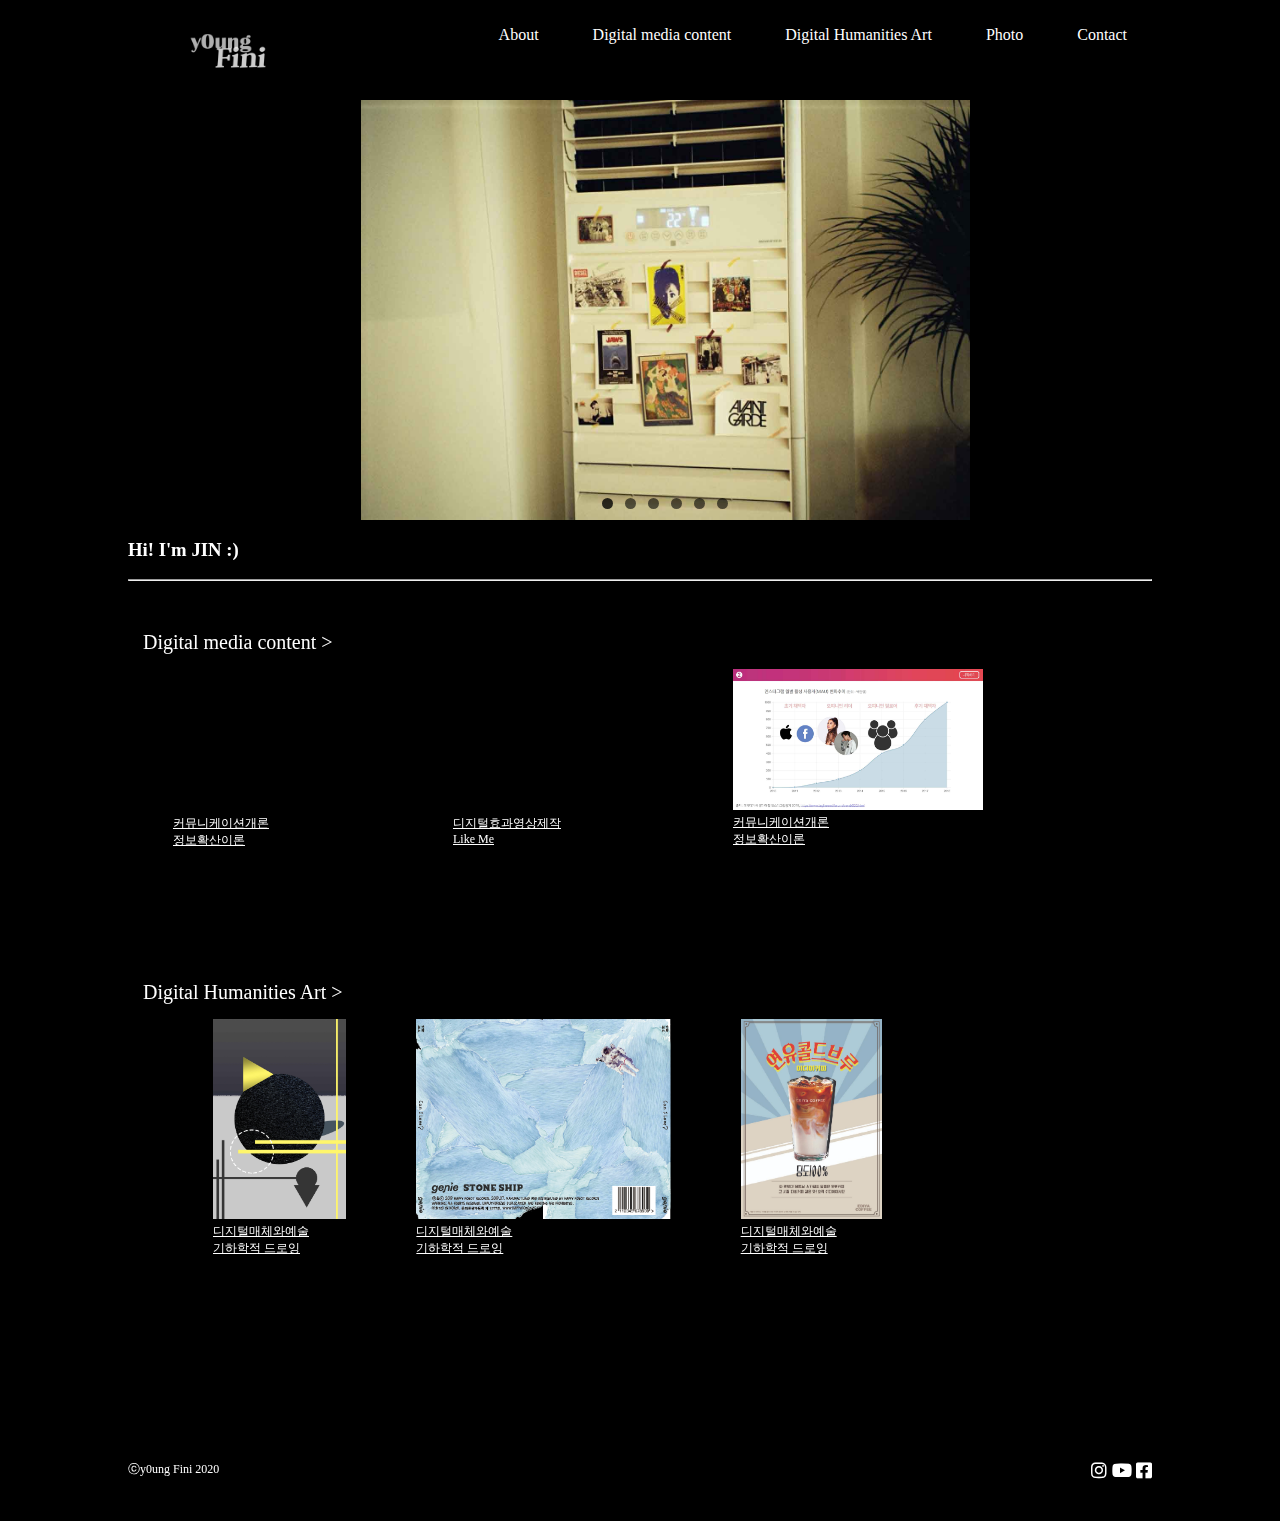
==== index.html @ 7b3e5f09 "Add files via upload" ====
<!doctype html>
<html lang=ko>
<head>
    <meta charset="utf-8">
    <title>y0ung Fini</title>
    <link href=main.css rel=stylesheet type=text/css>
    <link href="https://fonts.googleapis.com/css2?family=Roboto+Mono:wght@500&display=swap" rel="stylesheet">
    <link rel="stylesheet" href="https://cdnjs.cloudflare.com/ajax/libs/font-awesome/5.8.2/css/all.min.css" />

    <script>
            if ('addEventListener' in window) {
              window.addEventListener('load', function() { document.body.className = document.body.className.replace(/\bis-preload\b/, ''); });
              document.body.className += (navigator.userAgent.match(/(MSIE|rv:11\.0)/) ? ' is-ie' : '');
            }
        </script>

</head>
<body>

    <div id=wrap>
      <div id=header>
        <div id=logo>
          <a href=index.html><img id=logoimg src=img/logo_menu.png></a>
        </div>

        <div id=menu>
          <div class=menu>
            <ul>
              <li><a href=about.html> About</a></li>
              <li><a href=main_m.html> Digital media content</a></li>
              <li><a href=double_m.html> Digital Humanities Art</a></li>
              <li><a href=photo.html> Photo </a></li>
              <li><a href=contact.html> Contact</a></li>
            </ul>
          </div>
        </div>

      </div>
<!--middle-->
  <div id=middle>

<!--슬라이더-->
<div id=slider>

<ul class="slides">
    <input type="radio" name="radio-btn" id="img-1" checked />
    <li class="slide-container">
        <div class="slide">
            <img src=img/2.jpg />
        </div>
        <div class="nav">
            <label for="img-6" class="prev">&#x2039;</label>
            <label for="img-2" class="next">&#x203a;</label>
        </div>
    </li>

    <input type="radio" name="radio-btn" id="img-2" />
    <li class="slide-container">
        <div class="slide">
          <img src=img/7.jpg />
        </div>
        <div class="nav">
            <label for="img-1" class="prev">&#x2039;</label>
            <label for="img-3" class="next">&#x203a;</label>
        </div>
    </li>

    <input type="radio" name="radio-btn" id="img-3" />
    <li class="slide-container">
        <div class="slide">
          <img src=img/3.jpg />
        </div>
        <div class="nav">
            <label for="img-2" class="prev">&#x2039;</label>
            <label for="img-4" class="next">&#x203a;</label>
        </div>
    </li>

    <input type="radio" name="radio-btn" id="img-4" />
    <li class="slide-container">
        <div class="slide">
          <img src=img/4.jpg />
        </div>
        <div class="nav">
            <label for="img-3" class="prev">&#x2039;</label>
            <label for="img-5" class="next">&#x203a;</label>
        </div>
    </li>

    <input type="radio" name="radio-btn" id="img-5" />
    <li class="slide-container">
        <div class="slide">
          <img src=img/5.jpg />
        </div>
        <div class="nav">
            <label for="img-4" class="prev">&#x2039;</label>
            <label for="img-6" class="next">&#x203a;</label>
        </div>
    </li>

    <input type="radio" name="radio-btn" id="img-6" />
    <li class="slide-container">
        <div class="slide">
          <img src=img/6.jpg />
        </div>
        <div class="nav">
            <label for="img-5" class="prev">&#x2039;</label>
            <label for="img-1" class="next">&#x203a;</label>
        </div>
    </li>

    <li class="nav-dots">
      <label for="img-1" class="nav-dot" id="img-dot-1"></label>
      <label for="img-2" class="nav-dot" id="img-dot-2"></label>
      <label for="img-3" class="nav-dot" id="img-dot-3"></label>
      <label for="img-4" class="nav-dot" id="img-dot-4"></label>
      <label for="img-5" class="nav-dot" id="img-dot-5"></label>
      <label for="img-6" class="nav-dot" id="img-dot-6"></label>
    </li>
</ul>

</div>
<!--
    <div id=img> <img src=img/2.jpg width="80%"> </div>
-->

    <h3> Hi! I'm JIN :) </h3>
    <hr>
    <div id=part>
      <a href=main_m.html>Digital media content > </a> <br>
      <div class=digipart><iframe width="250" height="142" src="https://www.youtube.com/embed/lYlc6CkqIAU" frameborder="0" allow="accelerometer; autoplay; encrypted-media; gyroscope; picture-in-picture" allowfullscreen></iframe>
        <br> <a href=main_m.html>커뮤니케이션개론<br>정보확산이론 </a></div>
      <div class=digipart><iframe width="250" height="142" src="https://www.youtube.com/embed/IjQaXestu30" frameborder="0" allow="accelerometer; autoplay; encrypted-media; gyroscope; picture-in-picture" allowfullscreen></iframe>
        <br> <a href=main_m.html>디지털효과영상제작<br>Like Me </a></div>
      <div class=digipart><a href=main_m.html><img src=img/insta_3.jpg width=250>
        <br> 커뮤니케이션개론<br>정보확산이론 </a></div>
    </div>

    <div id=part>
      <a href=double_m.html>Digital Humanities Art > </a><br>
      <div class=artpart><a href=double_m.html><img src=img/cry.jpg height="200">
        <br> 디지털매체와예술<br>기하학적 드로잉 </a></div>
      <div class=artpart><a href=double_m.html><img src="img/150x118mm back.png" height="200">
        <br> 디지털매체와예술<br>기하학적 드로잉 </a></div>
      <div class=artpart><a href=double_m.html><img src=img/jpg.jpg height="200">
        <br> 디지털매체와예술<br>기하학적 드로잉 </a></div>
    </div>

  </div>
<!--middle-->
      <div id=footer>
        <div id=copy>
          ⓒy0ung Fini 2020
        </div>

        <div id=sns>
          <a href=http://instagram.com/u.jin_2222 target=_blank><i class="fab fa-instagram"></i></a>
          <a href=https://www.youtube.com/channel/UCAZWzrpSYBCGwWaqDzxe8ig?view_as=subscriber target=_blank><i class="fab fa-youtube"></i></a>
          <a href=https://www.facebook.com/kjnd20 target=_blank><i class="fab fa-facebook-square"></i></a>
        </div>
      </div>

    </div>

</body>
</html>
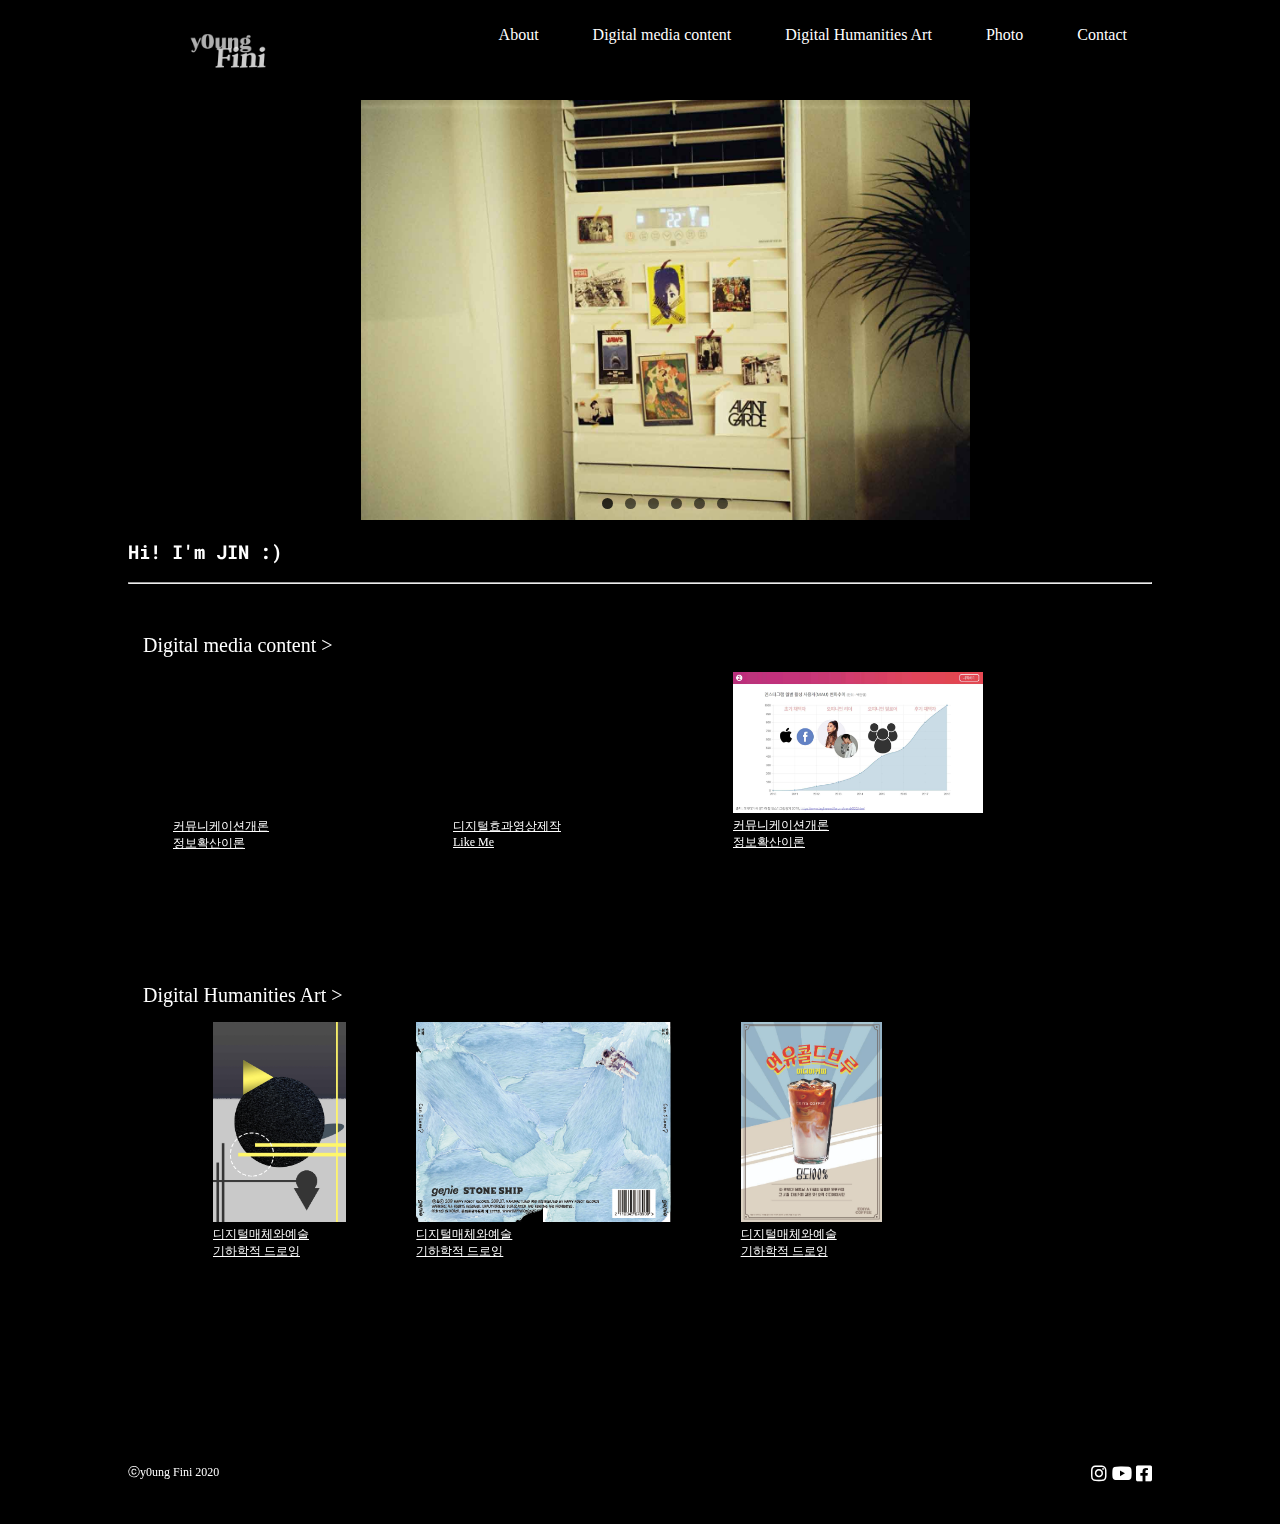
==== commit 80c0d8a7: "Add files via upload" ====
--- a/index.html
+++ b/index.html
@@ -6,6 +6,8 @@
     <link href=main.css rel=stylesheet type=text/css>
     <link href="https://fonts.googleapis.com/css2?family=Roboto+Mono:wght@500&display=swap" rel="stylesheet">
     <link rel="stylesheet" href="https://cdnjs.cloudflare.com/ajax/libs/font-awesome/5.8.2/css/all.min.css" />
+    <link href="https://fonts.googleapis.com/css2?family=Roboto+Mono:wght@100&display=swap" rel="stylesheet">
+    
 
     <script>
             if ('addEventListener' in window) {
